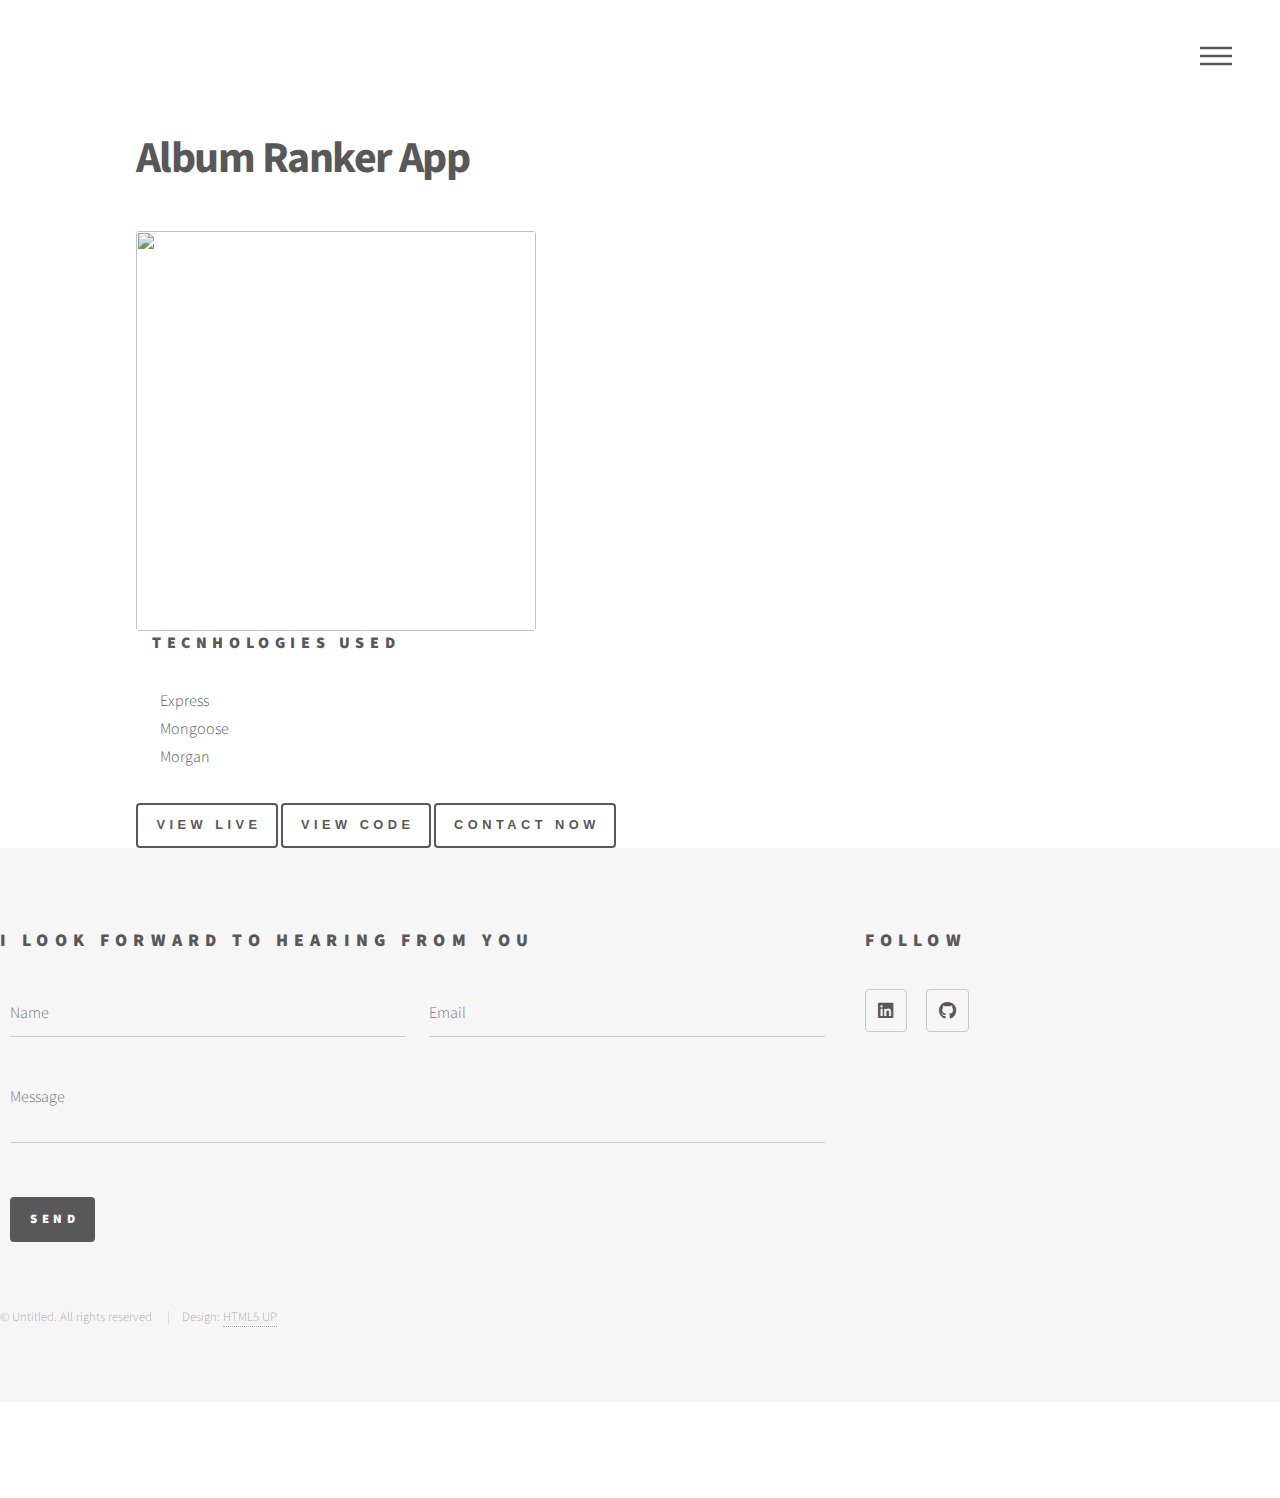
==== album-ranker.html @ a287e66a "added exercise" ====
<!DOCTYPE HTML>
<!--
	Phantom by HTML5 UP
	html5up.net | @ajlkn
	Free for personal and commercial use under the CCA 3.0 license (html5up.net/license)
-->
<html>

<head>
    <title>Album Ranker</title>
    <meta charset="utf-8" />
    <meta name="viewport" content="width=device-width, initial-scale=1, user-scalable=no" />
    <link rel="stylesheet" href="assets/css/main.css" />
    <noscript>
        <link rel="stylesheet" href="assets/css/noscript.css" />
    </noscript>
</head>

<body class="is-preload">
    <!-- Wrapper -->
    <div id="wrapper">

        <!-- Header -->
        <header id="header">
            <div class="inner">

                <!-- Logo -->
                <!-- <a href="index.html" class="logo">
                    <span class="symbol"><img src="images/logo.svg" alt="" /></span><span class="title">Phantom</span>
                </a> -->

                <!-- Nav -->
                <nav>
                    <ul>
                        <li><a href="#menu">Menu</a></li>
                    </ul>
                </nav>

            </div>
        </header>

        <!-- Menu -->
        <nav id="menu">
            <h2>Menu</h2>
            <ul>
                <li><a href="index.html">Home</a></li>
                <li><a href="https://github.com/Adrian-Walker/exercise-tracker">Exercise Tracker Repo</a></li>
                <li><a href="https://github.com/Adrian-Walker/Album-Ranker">Album Ranker Repo</a></li>
                <!-- <li><a href="https://github.com/Adrian-Walker/weather-app">Weather App Repo</a></li> -->
            </ul>
        </nav>

        <!-- Main -->
        <div id="main">
            <div class="inner">
                <!-- <h1>Project #1</h1> -->
                <h1>Album Ranker App</h1>

                <article class="style4">
                    <span class="image">
                        <a href="https://album-ranker.netlify.app/">
                            <img class="screenshots" src="screenshots/Screen Shot 2022-03-24 at 8.55.09 PM.png" />
                        </a>
                        <ul>
                            <h3>Tecnhologies Used</h3>
                            <li>Express</li>
                            <li>Mongoose</li>
                            <li>Morgan</li>
                        </ul>
                    </span>
                    <a href="https://album-ranker.netlify.app/">
                        <div class="content">
                        </div>
                    </a>
                    <button onclick="location.href='https://album-ranker.netlify.app/'">View Live</button>
                    <button onclick="location.href='https://github.com/Adrian-Walker/Album-Ranker'">View Code</button>
                    <button onclick="window.location.href='#contact-section'" class="contact-now">CONTACT NOW</button>
                </article>
            </div>

            <!-- Footer -->
            <footer id="footer">
                <div class="inner">
                    <section id="contact-section">
                        <h2>I Look Forward To Hearing From You</h2>
                        <form method="post" action="mailto:awalker3365@gmail.com" class="contact-form"
                            enctype="multipart/form-data" name="EmailForm">
                            <div class="fields">
                                <div class="field half">
                                    <input type="text" name="name" id="name" placeholder="Name" autocomplete="off" />
                                </div>
                                <div class="field half">
                                    <input type="email" name="email" id="email" placeholder="Email"
                                        autocomplete="off" />
                                </div>
                                <input type="hidden" name="_next" value="contact.html">
                                <div class="field">
                                    <textarea name="message" id="message" placeholder="Message"
                                        autocomplete="off"></textarea>
                                </div>
                            </div>
                            <ul class="actions">
                                <li><input type="submit" value="Send" class="primary" /></li>
                            </ul>
                        </form>
                    </section>
                    <section>
                        <h2>Follow</h2>
                        <ul class="icons">
                            <li><a href="https://www.linkedin.com/in/walker-adrian/"
                                    class="icon brands style2 fa-linkedin"><span class="label">Twitter</span></a>
                            </li>
                            <li><a href="https://github.com/Adrian-Walker" class="icon brands style2 fa-github"><span
                                        class="label">GitHub</span></a>
                            </li>
                            </li>
                        </ul>
                    </section>
                    <ul class="copyright">
                        <li>&copy; Untitled. All rights reserved</li>
                        <li>Design: <a href="http://html5up.net">HTML5 UP</a></li>
                    </ul>
                </div>
            </footer>

        </div>

        <!-- Scripts -->
        <script src="assets/js/jquery.min.js"></script>
        <script src="assets/js/browser.min.js"></script>
        <script src="assets/js/breakpoints.min.js"></script>
        <script src="assets/js/util.js"></script>
        <script src="assets/js/main.js"></script>

</body>

</html>
---- assets/css/main.css ----
@import url(fontawesome-all.min.css);
@import url("https://fonts.googleapis.com/css?family=Source+Sans+Pro:300,700,900");

/*
	Phantom by HTML5 UP
	html5up.net | @ajlkn
	Free for personal and commercial use under the CCA 3.0 license (html5up.net/license)
*/

html,
body,
div,
span,
applet,
object,
iframe,
h1,
h2,
h3,
h4,
h5,
h6,
p,
blockquote,
pre,
a,
abbr,
acronym,
address,
big,
cite,
code,
del,
dfn,
em,
img,
ins,
kbd,
q,
s,
samp,
small,
strike,
strong,
sub,
sup,
tt,
var,
b,
u,
i,
center,
dl,
dt,
dd,
ol,
ul,
li,
fieldset,
form,
label,
legend,
table,
caption,
tbody,
tfoot,
thead,
tr,
th,
td,
article,
aside,
canvas,
details,
embed,
figure,
figcaption,
footer,
header,
hgroup,
menu,
nav,
output,
ruby,
section,
summary,
time,
mark,
audio,
video {
	margin: 0;
	padding: 0;
	border: 0;
	font-size: 100%;
	font: inherit;
	vertical-align: baseline;
}

article,
aside,
details,
figcaption,
figure,
footer,
header,
hgroup,
menu,
nav,
section {
	display: block;
}

body {
	line-height: 1;
}


ol,
ul {
	list-style: none;
}

blockquote,
q {
	quotes: none;
}

blockquote:before,
blockquote:after,
q:before,
q:after {
	content: '';
	content: none;
}

table {
	border-collapse: collapse;
	border-spacing: 0;
}

body {
	-webkit-text-size-adjust: none;
}

mark {
	background-color: transparent;
	color: inherit;
}

input::-moz-focus-inner {
	border: 0;
	padding: 0;
}

input,
select,
textarea {
	-moz-appearance: none;
	-webkit-appearance: none;
	-ms-appearance: none;
	appearance: none;
}

/* Basic */

@-ms-viewport {
	width: device-width;
}

body {
	-ms-overflow-style: scrollbar;
}

@media screen and (max-width: 480px) {

	html,
	body {
		min-width: 320px;
	}

}

html {
	box-sizing: border-box;
}

*,
*:before,
*:after {
	box-sizing: inherit;
}

body {
	background: #ffffff;
}

body.is-preload *,
body.is-preload *:before,
body.is-preload *:after {
	-moz-animation: none !important;
	-webkit-animation: none !important;
	-ms-animation: none !important;
	animation: none !important;
	-moz-transition: none !important;
	-webkit-transition: none !important;
	-ms-transition: none !important;
	transition: none !important;
}

/* Type */

body,
input,
select,
textarea {
	color: #585858;
	font-family: "Source Sans Pro", Helvetica, sans-serif;
	font-size: 16pt;
	font-weight: 300;
	line-height: 1.75;
}

@media screen and (max-width: 1680px) {

	body,
	input,
	select,
	textarea {
		font-size: 14pt;
	}

}

@media screen and (max-width: 1280px) {

	body,
	input,
	select,
	textarea {
		font-size: 12pt;
	}

}

a {
	-moz-transition: border-bottom-color 0.2s ease, color 0.2s ease;
	-webkit-transition: border-bottom-color 0.2s ease, color 0.2s ease;
	-ms-transition: border-bottom-color 0.2s ease, color 0.2s ease;
	transition: border-bottom-color 0.2s ease, color 0.2s ease;
	text-decoration: none;
	color: #585858;
	border-bottom: dotted 1px rgba(88, 88, 88, 0.5);
}

a:hover {
	border-bottom-color: transparent;
	color: #f2849e !important;
}

strong,
b {
	font-weight: 900;
}

em,
i {
	font-style: italic;
}

p {
	margin: 0 0 2em 0;
}

h1 {
	font-size: 2.75em;
	font-weight: 700;
	line-height: 1.3;
	margin: 0 0 1em 0;
	letter-spacing: -0.035em;
}

h1 a {
	color: inherit;
}

@media screen and (max-width: 736px) {

	h1 {
		font-size: 2em;
		margin: 0 0 1em 0;
	}

}

@media screen and (max-width: 360px) {

	h1 {
		font-size: 1.75em;
	}

}

h2,
h3,
h4,
h5,
h6 {
	font-weight: 900;
	line-height: 1.5;
	margin: 0 0 2em 0;
	text-transform: uppercase;
	letter-spacing: 0.35em;
}

h2 a,
h3 a,
h4 a,
h5 a,
h6 a {
	color: inherit;
}

h2 {
	font-size: 1.1em;
}

h3 {
	font-size: 1em;
}

h4 {
	font-size: 0.8em;
}

h5 {
	font-size: 0.8em;
}

h6 {
	font-size: 0.8em;
}

@media screen and (max-width: 980px) {

	h1 br,
	h2 br,
	h3 br,
	h4 br,
	h5 br,
	h6 br {
		display: none;
	}

}

@media screen and (max-width: 736px) {

	h2 {
		font-size: 1em;
	}

	h3 {
		font-size: 0.8em;
	}

}

sub {
	font-size: 0.8em;
	position: relative;
	top: 0.5em;
}

sup {
	font-size: 0.8em;
	position: relative;
	top: -0.5em;
}

blockquote {
	border-left: solid 4px #c9c9c9;
	font-style: italic;
	margin: 0 0 2em 0;
	padding: 0.5em 0 0.5em 2em;
}

code {
	background: rgba(144, 144, 144, 0.075);
	border-radius: 4px;
	border: solid 1px #c9c9c9;
	font-family: "Courier New", monospace;
	font-size: 0.9em;
	margin: 0 0.25em;
	padding: 0.25em 0.65em;
}

pre {
	-webkit-overflow-scrolling: touch;
	font-family: "Courier New", monospace;
	font-size: 0.9em;
	margin: 0 0 2em 0;
}

pre code {
	display: block;
	line-height: 1.75;
	padding: 1em 1.5em;
	overflow-x: auto;
}

hr {
	border: 0;
	border-bottom: solid 1px #c9c9c9;
	margin: 2em 0;
}

hr.major {
	margin: 3em 0;
}

.align-left {
	text-align: left;
}

.align-center {
	text-align: center;
}

.align-right {
	text-align: right;
}

/* Row */

.row {
	display: flex;
	flex-wrap: wrap;
	box-sizing: border-box;
	align-items: stretch;
}

.row>* {
	box-sizing: border-box;
}

.row.gtr-uniform>*> :last-child {
	margin-bottom: 0;
}

.row.aln-left {
	justify-content: flex-start;
}

.row.aln-center {
	justify-content: center;
}

.row.aln-right {
	justify-content: flex-end;
}

.row.aln-top {
	align-items: flex-start;
}

.row.aln-middle {
	align-items: center;
}

.row.aln-bottom {
	align-items: flex-end;
}

.row>.imp {
	order: -1;
}

.row>.col-1 {
	width: 8.33333%;
}

.row>.off-1 {
	margin-left: 8.33333%;
}

.row>.col-2 {
	width: 16.66667%;
}

.row>.off-2 {
	margin-left: 16.66667%;
}

.row>.col-3 {
	width: 25%;
}

.row>.off-3 {
	margin-left: 25%;
}

.row>.col-4 {
	width: 33.33333%;
}

.row>.off-4 {
	margin-left: 33.33333%;
}

.row>.col-5 {
	width: 41.66667%;
}

.row>.off-5 {
	margin-left: 41.66667%;
}

.row>.col-6 {
	width: 50%;
}

.row>.off-6 {
	margin-left: 50%;
}

.row>.col-7 {
	width: 58.33333%;
}

.row>.off-7 {
	margin-left: 58.33333%;
}

.row>.col-8 {
	width: 66.66667%;
}

.row>.off-8 {
	margin-left: 66.66667%;
}

.row>.col-9 {
	width: 75%;
}

.row>.off-9 {
	margin-left: 75%;
}

.row>.col-10 {
	width: 83.33333%;
}

.row>.off-10 {
	margin-left: 83.33333%;
}

.row>.col-11 {
	width: 91.66667%;
}

.row>.off-11 {
	margin-left: 91.66667%;
}

.row>.col-12 {
	width: 100%;
}

.row>.off-12 {
	margin-left: 100%;
}

.row.gtr-0 {
	margin-top: 0;
	margin-left: 0em;
}

.row.gtr-0>* {
	padding: 0 0 0 0em;
}

.row.gtr-0.gtr-uniform {
	margin-top: 0em;
}

.row.gtr-0.gtr-uniform>* {
	padding-top: 0em;
}

.row.gtr-25 {
	margin-top: 0;
	margin-left: -0.5em;
}

.row.gtr-25>* {
	padding: 0 0 0 0.5em;
}

.row.gtr-25.gtr-uniform {
	margin-top: -0.5em;
}

.row.gtr-25.gtr-uniform>* {
	padding-top: 0.5em;
}

.row.gtr-50 {
	margin-top: 0;
	margin-left: -1em;
}

.row.gtr-50>* {
	padding: 0 0 0 1em;
}

.row.gtr-50.gtr-uniform {
	margin-top: -1em;
}

.row.gtr-50.gtr-uniform>* {
	padding-top: 1em;
}

.row {
	margin-top: 0;
	margin-left: -2em;
}

.row>* {
	padding: 0 0 0 2em;
}

.row.gtr-uniform {
	margin-top: -2em;
}

.row.gtr-uniform>* {
	padding-top: 2em;
}

.row.gtr-150 {
	margin-top: 0;
	margin-left: -3em;
}

.row.gtr-150>* {
	padding: 0 0 0 3em;
}

.row.gtr-150.gtr-uniform {
	margin-top: -3em;
}

.row.gtr-150.gtr-uniform>* {
	padding-top: 3em;
}

.row.gtr-200 {
	margin-top: 0;
	margin-left: -4em;
}

.row.gtr-200>* {
	padding: 0 0 0 4em;
}

.row.gtr-200.gtr-uniform {
	margin-top: -4em;
}

.row.gtr-200.gtr-uniform>* {
	padding-top: 4em;
}

@media screen and (max-width: 1680px) {

	.row {
		display: flex;
		flex-wrap: wrap;
		box-sizing: border-box;
		align-items: stretch;
	}

	.row>* {
		box-sizing: border-box;
	}

	.row.gtr-uniform>*> :last-child {
		margin-bottom: 0;
	}

	.row.aln-left {
		justify-content: flex-start;
	}

	.row.aln-center {
		justify-content: center;
	}

	.row.aln-right {
		justify-content: flex-end;
	}

	.row.aln-top {
		align-items: flex-start;
	}

	.row.aln-middle {
		align-items: center;
	}

	.row.aln-bottom {
		align-items: flex-end;
	}

	.row>.imp-xlarge {
		order: -1;
	}

	.row>.col-1-xlarge {
		width: 8.33333%;
	}

	.row>.off-1-xlarge {
		margin-left: 8.33333%;
	}

	.row>.col-2-xlarge {
		width: 16.66667%;
	}

	.row>.off-2-xlarge {
		margin-left: 16.66667%;
	}

	.row>.col-3-xlarge {
		width: 25%;
	}

	.row>.off-3-xlarge {
		margin-left: 25%;
	}

	.row>.col-4-xlarge {
		width: 33.33333%;
	}

	.row>.off-4-xlarge {
		margin-left: 33.33333%;
	}

	.row>.col-5-xlarge {
		width: 41.66667%;
	}

	.row>.off-5-xlarge {
		margin-left: 41.66667%;
	}

	.row>.col-6-xlarge {
		width: 50%;
	}

	.row>.off-6-xlarge {
		margin-left: 50%;
	}

	.row>.col-7-xlarge {
		width: 58.33333%;
	}

	.row>.off-7-xlarge {
		margin-left: 58.33333%;
	}

	.row>.col-8-xlarge {
		width: 66.66667%;
	}

	.row>.off-8-xlarge {
		margin-left: 66.66667%;
	}

	.row>.col-9-xlarge {
		width: 75%;
	}

	.row>.off-9-xlarge {
		margin-left: 75%;
	}

	.row>.col-10-xlarge {
		width: 83.33333%;
	}

	.row>.off-10-xlarge {
		margin-left: 83.33333%;
	}

	.row>.col-11-xlarge {
		width: 91.66667%;
	}

	.row>.off-11-xlarge {
		margin-left: 91.66667%;
	}

	.row>.col-12-xlarge {
		width: 100%;
	}

	.row>.off-12-xlarge {
		margin-left: 100%;
	}

	.row.gtr-0 {
		margin-top: 0;
		margin-left: 0em;
	}

	.row.gtr-0>* {
		padding: 0 0 0 0em;
	}

	.row.gtr-0.gtr-uniform {
		margin-top: 0em;
	}

	.row.gtr-0.gtr-uniform>* {
		padding-top: 0em;
	}

	.row.gtr-25 {
		margin-top: 0;
		margin-left: -0.5em;
	}

	.row.gtr-25>* {
		padding: 0 0 0 0.5em;
	}

	.row.gtr-25.gtr-uniform {
		margin-top: -0.5em;
	}

	.row.gtr-25.gtr-uniform>* {
		padding-top: 0.5em;
	}

	.row.gtr-50 {
		margin-top: 0;
		margin-left: -1em;
	}

	.row.gtr-50>* {
		padding: 0 0 0 1em;
	}

	.row.gtr-50.gtr-uniform {
		margin-top: -1em;
	}

	.row.gtr-50.gtr-uniform>* {
		padding-top: 1em;
	}

	.row {
		margin-top: 0;
		margin-left: -2em;
	}

	.row>* {
		padding: 0 0 0 2em;
	}

	.row.gtr-uniform {
		margin-top: -2em;
	}

	.row.gtr-uniform>* {
		padding-top: 2em;
	}

	.row.gtr-150 {
		margin-top: 0;
		margin-left: -3em;
	}

	.row.gtr-150>* {
		padding: 0 0 0 3em;
	}

	.row.gtr-150.gtr-uniform {
		margin-top: -3em;
	}

	.row.gtr-150.gtr-uniform>* {
		padding-top: 3em;
	}

	.row.gtr-200 {
		margin-top: 0;
		margin-left: -4em;
	}

	.row.gtr-200>* {
		padding: 0 0 0 4em;
	}

	.row.gtr-200.gtr-uniform {
		margin-top: -4em;
	}

	.row.gtr-200.gtr-uniform>* {
		padding-top: 4em;
	}

}

@media screen and (max-width: 1280px) {

	.row {
		display: flex;
		flex-wrap: wrap;
		box-sizing: border-box;
		align-items: stretch;
	}

	.row>* {
		box-sizing: border-box;
	}

	.row.gtr-uniform>*> :last-child {
		margin-bottom: 0;
	}

	.row.aln-left {
		justify-content: flex-start;
	}

	.row.aln-center {
		justify-content: center;
	}

	.row.aln-right {
		justify-content: flex-end;
	}

	.row.aln-top {
		align-items: flex-start;
	}

	.row.aln-middle {
		align-items: center;
	}

	.row.aln-bottom {
		align-items: flex-end;
	}

	.row>.imp-large {
		order: -1;
	}

	.row>.col-1-large {
		width: 8.33333%;
	}

	.row>.off-1-large {
		margin-left: 8.33333%;
	}

	.row>.col-2-large {
		width: 16.66667%;
	}

	.row>.off-2-large {
		margin-left: 16.66667%;
	}

	.row>.col-3-large {
		width: 25%;
	}

	.row>.off-3-large {
		margin-left: 25%;
	}

	.row>.col-4-large {
		width: 33.33333%;
	}

	.row>.off-4-large {
		margin-left: 33.33333%;
	}

	.row>.col-5-large {
		width: 41.66667%;
	}

	.row>.off-5-large {
		margin-left: 41.66667%;
	}

	.row>.col-6-large {
		width: 50%;
	}

	.row>.off-6-large {
		margin-left: 50%;
	}

	.row>.col-7-large {
		width: 58.33333%;
	}

	.row>.off-7-large {
		margin-left: 58.33333%;
	}

	.row>.col-8-large {
		width: 66.66667%;
	}

	.row>.off-8-large {
		margin-left: 66.66667%;
	}

	.row>.col-9-large {
		width: 75%;
	}

	.row>.off-9-large {
		margin-left: 75%;
	}

	.row>.col-10-large {
		width: 83.33333%;
	}

	.row>.off-10-large {
		margin-left: 83.33333%;
	}

	.row>.col-11-large {
		width: 91.66667%;
	}

	.row>.off-11-large {
		margin-left: 91.66667%;
	}

	.row>.col-12-large {
		width: 100%;
	}

	.row>.off-12-large {
		margin-left: 100%;
	}

	.row.gtr-0 {
		margin-top: 0;
		margin-left: 0em;
	}

	.row.gtr-0>* {
		padding: 0 0 0 0em;
	}

	.row.gtr-0.gtr-uniform {
		margin-top: 0em;
	}

	.row.gtr-0.gtr-uniform>* {
		padding-top: 0em;
	}

	.row.gtr-25 {
		margin-top: 0;
		margin-left: -0.5em;
	}

	.row.gtr-25>* {
		padding: 0 0 0 0.5em;
	}

	.row.gtr-25.gtr-uniform {
		margin-top: -0.5em;
	}

	.row.gtr-25.gtr-uniform>* {
		padding-top: 0.5em;
	}

	.row.gtr-50 {
		margin-top: 0;
		margin-left: -1em;
	}

	.row.gtr-50>* {
		padding: 0 0 0 1em;
	}

	.row.gtr-50.gtr-uniform {
		margin-top: -1em;
	}

	.row.gtr-50.gtr-uniform>* {
		padding-top: 1em;
	}

	.row {
		margin-top: 0;
		margin-left: -2em;
	}

	.row>* {
		padding: 0 0 0 2em;
	}

	.row.gtr-uniform {
		margin-top: -2em;
	}

	.row.gtr-uniform>* {
		padding-top: 2em;
	}

	.row.gtr-150 {
		margin-top: 0;
		margin-left: -3em;
	}

	.row.gtr-150>* {
		padding: 0 0 0 3em;
	}

	.row.gtr-150.gtr-uniform {
		margin-top: -3em;
	}

	.row.gtr-150.gtr-uniform>* {
		padding-top: 3em;
	}

	.row.gtr-200 {
		margin-top: 0;
		margin-left: -4em;
	}

	.row.gtr-200>* {
		padding: 0 0 0 4em;
	}

	.row.gtr-200.gtr-uniform {
		margin-top: -4em;
	}

	.row.gtr-200.gtr-uniform>* {
		padding-top: 4em;
	}

}

@media screen and (max-width: 980px) {

	.row {
		display: flex;
		flex-wrap: wrap;
		box-sizing: border-box;
		align-items: stretch;
	}

	.row>* {
		box-sizing: border-box;
	}

	.row.gtr-uniform>*> :last-child {
		margin-bottom: 0;
	}

	.row.aln-left {
		justify-content: flex-start;
	}

	.row.aln-center {
		justify-content: center;
	}

	.row.aln-right {
		justify-content: flex-end;
	}

	.row.aln-top {
		align-items: flex-start;
	}

	.row.aln-middle {
		align-items: center;
	}

	.row.aln-bottom {
		align-items: flex-end;
	}

	.row>.imp-medium {
		order: -1;
	}

	.row>.col-1-medium {
		width: 8.33333%;
	}

	.row>.off-1-medium {
		margin-left: 8.33333%;
	}

	.row>.col-2-medium {
		width: 16.66667%;
	}

	.row>.off-2-medium {
		margin-left: 16.66667%;
	}

	.row>.col-3-medium {
		width: 25%;
	}

	.row>.off-3-medium {
		margin-left: 25%;
	}

	.row>.col-4-medium {
		width: 33.33333%;
	}

	.row>.off-4-medium {
		margin-left: 33.33333%;
	}

	.row>.col-5-medium {
		width: 41.66667%;
	}

	.row>.off-5-medium {
		margin-left: 41.66667%;
	}

	.row>.col-6-medium {
		width: 50%;
	}

	.row>.off-6-medium {
		margin-left: 50%;
	}

	.row>.col-7-medium {
		width: 58.33333%;
	}

	.row>.off-7-medium {
		margin-left: 58.33333%;
	}

	.row>.col-8-medium {
		width: 66.66667%;
	}

	.row>.off-8-medium {
		margin-left: 66.66667%;
	}

	.row>.col-9-medium {
		width: 75%;
	}

	.row>.off-9-medium {
		margin-left: 75%;
	}

	.row>.col-10-medium {
		width: 83.33333%;
	}

	.row>.off-10-medium {
		margin-left: 83.33333%;
	}

	.row>.col-11-medium {
		width: 91.66667%;
	}

	.row>.off-11-medium {
		margin-left: 91.66667%;
	}

	.row>.col-12-medium {
		width: 100%;
	}

	.row>.off-12-medium {
		margin-left: 100%;
	}

	.row.gtr-0 {
		margin-top: 0;
		margin-left: 0em;
	}

	.row.gtr-0>* {
		padding: 0 0 0 0em;
	}

	.row.gtr-0.gtr-uniform {
		margin-top: 0em;
	}

	.row.gtr-0.gtr-uniform>* {
		padding-top: 0em;
	}

	.row.gtr-25 {
		margin-top: 0;
		margin-left: -0.375em;
	}

	.row.gtr-25>* {
		padding: 0 0 0 0.375em;
	}

	.row.gtr-25.gtr-uniform {
		margin-top: -0.375em;
	}

	.row.gtr-25.gtr-uniform>* {
		padding-top: 0.375em;
	}

	.row.gtr-50 {
		margin-top: 0;
		margin-left: -0.75em;
	}

	.row.gtr-50>* {
		padding: 0 0 0 0.75em;
	}

	.row.gtr-50.gtr-uniform {
		margin-top: -0.75em;
	}

	.row.gtr-50.gtr-uniform>* {
		padding-top: 0.75em;
	}

	.row {
		margin-top: 0;
		margin-left: -1.5em;
	}

	.row>* {
		padding: 0 0 0 1.5em;
	}

	.row.gtr-uniform {
		margin-top: -1.5em;
	}

	.row.gtr-uniform>* {
		padding-top: 1.5em;
	}

	.row.gtr-150 {
		margin-top: 0;
		margin-left: -2.25em;
	}

	.row.gtr-150>* {
		padding: 0 0 0 2.25em;
	}

	.row.gtr-150.gtr-uniform {
		margin-top: -2.25em;
	}

	.row.gtr-150.gtr-uniform>* {
		padding-top: 2.25em;
	}

	.row.gtr-200 {
		margin-top: 0;
		margin-left: -3em;
	}

	.row.gtr-200>* {
		padding: 0 0 0 3em;
	}

	.row.gtr-200.gtr-uniform {
		margin-top: -3em;
	}

	.row.gtr-200.gtr-uniform>* {
		padding-top: 3em;
	}

}

@media screen and (max-width: 736px) {

	.row {
		display: flex;
		flex-wrap: wrap;
		box-sizing: border-box;
		align-items: stretch;
	}

	.row>* {
		box-sizing: border-box;
	}

	.row.gtr-uniform>*> :last-child {
		margin-bottom: 0;
	}

	.row.aln-left {
		justify-content: flex-start;
	}

	.row.aln-center {
		justify-content: center;
	}

	.row.aln-right {
		justify-content: flex-end;
	}

	.row.aln-top {
		align-items: flex-start;
	}

	.row.aln-middle {
		align-items: center;
	}

	.row.aln-bottom {
		align-items: flex-end;
	}

	.row>.imp-small {
		order: -1;
	}

	.row>.col-1-small {
		width: 8.33333%;
	}

	.row>.off-1-small {
		margin-left: 8.33333%;
	}

	.row>.col-2-small {
		width: 16.66667%;
	}

	.row>.off-2-small {
		margin-left: 16.66667%;
	}

	.row>.col-3-small {
		width: 25%;
	}

	.row>.off-3-small {
		margin-left: 25%;
	}

	.row>.col-4-small {
		width: 33.33333%;
	}

	.row>.off-4-small {
		margin-left: 33.33333%;
	}

	.row>.col-5-small {
		width: 41.66667%;
	}

	.row>.off-5-small {
		margin-left: 41.66667%;
	}

	.row>.col-6-small {
		width: 50%;
	}

	.row>.off-6-small {
		margin-left: 50%;
	}

	.row>.col-7-small {
		width: 58.33333%;
	}

	.row>.off-7-small {
		margin-left: 58.33333%;
	}

	.row>.col-8-small {
		width: 66.66667%;
	}

	.row>.off-8-small {
		margin-left: 66.66667%;
	}

	.row>.col-9-small {
		width: 75%;
	}

	.row>.off-9-small {
		margin-left: 75%;
	}

	.row>.col-10-small {
		width: 83.33333%;
	}

	.row>.off-10-small {
		margin-left: 83.33333%;
	}

	.row>.col-11-small {
		width: 91.66667%;
	}

	.row>.off-11-small {
		margin-left: 91.66667%;
	}

	.row>.col-12-small {
		width: 100%;
	}

	.row>.off-12-small {
		margin-left: 100%;
	}

	.row.gtr-0 {
		margin-top: 0;
		margin-left: 0em;
	}

	.row.gtr-0>* {
		padding: 0 0 0 0em;
	}

	.row.gtr-0.gtr-uniform {
		margin-top: 0em;
	}

	.row.gtr-0.gtr-uniform>* {
		padding-top: 0em;
	}

	.row.gtr-25 {
		margin-top: 0;
		margin-left: -0.25em;
	}

	.row.gtr-25>* {
		padding: 0 0 0 0.25em;
	}

	.row.gtr-25.gtr-uniform {
		margin-top: -0.25em;
	}

	.row.gtr-25.gtr-uniform>* {
		padding-top: 0.25em;
	}

	.row.gtr-50 {
		margin-top: 0;
		margin-left: -0.5em;
	}

	.row.gtr-50>* {
		padding: 0 0 0 0.5em;
	}

	.row.gtr-50.gtr-uniform {
		margin-top: -0.5em;
	}

	.row.gtr-50.gtr-uniform>* {
		padding-top: 0.5em;
	}

	.row {
		margin-top: 0;
		margin-left: -1em;
	}

	.row>* {
		padding: 0 0 0 1em;
	}

	.row.gtr-uniform {
		margin-top: -1em;
	}

	.row.gtr-uniform>* {
		padding-top: 1em;
	}

	.row.gtr-150 {
		margin-top: 0;
		margin-left: -1.5em;
	}

	.row.gtr-150>* {
		padding: 0 0 0 1.5em;
	}

	.row.gtr-150.gtr-uniform {
		margin-top: -1.5em;
	}

	.row.gtr-150.gtr-uniform>* {
		padding-top: 1.5em;
	}

	.row.gtr-200 {
		margin-top: 0;
		margin-left: -2em;
	}

	.row.gtr-200>* {
		padding: 0 0 0 2em;
	}

	.row.gtr-200.gtr-uniform {
		margin-top: -2em;
	}

	.row.gtr-200.gtr-uniform>* {
		padding-top: 2em;
	}

}

@media screen and (max-width: 480px) {

	.row {
		display: flex;
		flex-wrap: wrap;
		box-sizing: border-box;
		align-items: stretch;
	}

	.row>* {
		box-sizing: border-box;
	}

	.row.gtr-uniform>*> :last-child {
		margin-bottom: 0;
	}

	.row.aln-left {
		justify-content: flex-start;
	}

	.row.aln-center {
		justify-content: center;
	}

	.row.aln-right {
		justify-content: flex-end;
	}

	.row.aln-top {
		align-items: flex-start;
	}

	.row.aln-middle {
		align-items: center;
	}

	.row.aln-bottom {
		align-items: flex-end;
	}

	.row>.imp-xsmall {
		order: -1;
	}

	.row>.col-1-xsmall {
		width: 8.33333%;
	}

	.row>.off-1-xsmall {
		margin-left: 8.33333%;
	}

	.row>.col-2-xsmall {
		width: 16.66667%;
	}

	.row>.off-2-xsmall {
		margin-left: 16.66667%;
	}

	.row>.col-3-xsmall {
		width: 25%;
	}

	.row>.off-3-xsmall {
		margin-left: 25%;
	}

	.row>.col-4-xsmall {
		width: 33.33333%;
	}

	.row>.off-4-xsmall {
		margin-left: 33.33333%;
	}

	.row>.col-5-xsmall {
		width: 41.66667%;
	}

	.row>.off-5-xsmall {
		margin-left: 41.66667%;
	}

	.row>.col-6-xsmall {
		width: 50%;
	}

	.row>.off-6-xsmall {
		margin-left: 50%;
	}

	.row>.col-7-xsmall {
		width: 58.33333%;
	}

	.row>.off-7-xsmall {
		margin-left: 58.33333%;
	}

	.row>.col-8-xsmall {
		width: 66.66667%;
	}

	.row>.off-8-xsmall {
		margin-left: 66.66667%;
	}

	.row>.col-9-xsmall {
		width: 75%;
	}

	.row>.off-9-xsmall {
		margin-left: 75%;
	}

	.row>.col-10-xsmall {
		width: 83.33333%;
	}

	.row>.off-10-xsmall {
		margin-left: 83.33333%;
	}

	.row>.col-11-xsmall {
		width: 91.66667%;
	}

	.row>.off-11-xsmall {
		margin-left: 91.66667%;
	}

	.row>.col-12-xsmall {
		width: 100%;
	}

	.row>.off-12-xsmall {
		margin-left: 100%;
	}

	.row.gtr-0 {
		margin-top: 0;
		margin-left: 0em;
	}

	.row.gtr-0>* {
		padding: 0 0 0 0em;
	}

	.row.gtr-0.gtr-uniform {
		margin-top: 0em;
	}

	.row.gtr-0.gtr-uniform>* {
		padding-top: 0em;
	}

	.row.gtr-25 {
		margin-top: 0;
		margin-left: -0.25em;
	}

	.row.gtr-25>* {
		padding: 0 0 0 0.25em;
	}

	.row.gtr-25.gtr-uniform {
		margin-top: -0.25em;
	}

	.row.gtr-25.gtr-uniform>* {
		padding-top: 0.25em;
	}

	.row.gtr-50 {
		margin-top: 0;
		margin-left: -0.5em;
	}

	.row.gtr-50>* {
		padding: 0 0 0 0.5em;
	}

	.row.gtr-50.gtr-uniform {
		margin-top: -0.5em;
	}

	.row.gtr-50.gtr-uniform>* {
		padding-top: 0.5em;
	}

	.row {
		margin-top: 0;
		margin-left: -1em;
	}

	.row>* {
		padding: 0 0 0 1em;
	}

	.row.gtr-uniform {
		margin-top: -1em;
	}

	.row.gtr-uniform>* {
		padding-top: 1em;
	}

	.row.gtr-150 {
		margin-top: 0;
		margin-left: -1.5em;
	}

	.row.gtr-150>* {
		padding: 0 0 0 1.5em;
	}

	.row.gtr-150.gtr-uniform {
		margin-top: -1.5em;
	}

	.row.gtr-150.gtr-uniform>* {
		padding-top: 1.5em;
	}

	.row.gtr-200 {
		margin-top: 0;
		margin-left: -2em;
	}

	.row.gtr-200>* {
		padding: 0 0 0 2em;
	}

	.row.gtr-200.gtr-uniform {
		margin-top: -2em;
	}

	.row.gtr-200.gtr-uniform>* {
		padding-top: 2em;
	}

}

/* Section/Article */

section.special,
article.special {
	text-align: center;
}

header p {
	margin-top: -1em;
}

@media screen and (max-width: 736px) {

	header p {
		margin-top: 0;
	}

}

/* Icon */

.icon {
	text-decoration: none;
	border-bottom: none;
	position: relative;
}

.icon:before {
	-moz-osx-font-smoothing: grayscale;
	-webkit-font-smoothing: antialiased;
	display: inline-block;
	font-style: normal;
	font-variant: normal;
	text-rendering: auto;
	line-height: 1;
	text-transform: none !important;
	font-family: 'Font Awesome 5 Free';
	font-weight: 400;
}

.icon>.label {
	display: none;
}

.icon:before {
	line-height: inherit;
}

.icon.solid:before {
	font-weight: 900;
}

.icon.brands:before {
	font-family: 'Font Awesome 5 Brands';
}

.icon.style2 {
	-moz-transition: background-color 0.2s ease-in-out, color 0.2s ease-in-out, border-color 0.2s ease-in-out;
	-webkit-transition: background-color 0.2s ease-in-out, color 0.2s ease-in-out, border-color 0.2s ease-in-out;
	-ms-transition: background-color 0.2s ease-in-out, color 0.2s ease-in-out, border-color 0.2s ease-in-out;
	transition: background-color 0.2s ease-in-out, color 0.2s ease-in-out, border-color 0.2s ease-in-out;
	background-color: transparent;
	border: solid 1px #c9c9c9;
	border-radius: 4px;
	width: 2.65em;
	height: 2.65em;
	display: inline-block;
	text-align: center;
	line-height: 2.65em;
	color: inherit;
}

.icon.style2:before {
	font-size: 1.1em;
}

.icon.style2:hover {
	color: #f2849e;
	border-color: #f2849e;
}

.icon.style2:active {
	background-color: rgba(242, 132, 158, 0.1);
}

/* List */

ol {
	list-style: decimal;
	margin: 0 0 2em 0;
	padding-left: 1.25em;
}

ol li {
	padding-left: 0.25em;
}

ul {
	list-style: disc;
	margin: 0 0 2em 0;
	padding-left: 1em;
}

ul li {
	padding-left: 0.5em;
}

ul.alt {
	list-style: none;
	padding-left: 0;
}

ul.alt li {
	border-top: solid 1px #c9c9c9;
	padding: 0.5em 0;
}

ul.alt li:first-child {
	border-top: 0;
	padding-top: 0;
}

dl {
	margin: 0 0 2em 0;
}

dl dt {
	display: block;
	font-weight: 900;
	margin: 0 0 1em 0;
}

dl dd {
	margin-left: 2em;
}

/* Actions */

ul.actions {
	display: -moz-flex;
	display: -webkit-flex;
	display: -ms-flex;
	display: flex;
	cursor: default;
	list-style: none;
	margin-left: -1em;
	padding-left: 0;
}

ul.actions li {
	padding: 0 0 0 1em;
	vertical-align: middle;
}

ul.actions.special {
	-moz-justify-content: center;
	-webkit-justify-content: center;
	-ms-justify-content: center;
	justify-content: center;
	width: 100%;
	margin-left: 0;
}

ul.actions.special li:first-child {
	padding-left: 0;
}

ul.actions.stacked {
	-moz-flex-direction: column;
	-webkit-flex-direction: column;
	-ms-flex-direction: column;
	flex-direction: column;
	margin-left: 0;
}

ul.actions.stacked li {
	padding: 1.3em 0 0 0;
}

ul.actions.stacked li:first-child {
	padding-top: 0;
}

ul.actions.fit {
	width: calc(100% + 1em);
}

ul.actions.fit li {
	-moz-flex-grow: 1;
	-webkit-flex-grow: 1;
	-ms-flex-grow: 1;
	flex-grow: 1;
	-moz-flex-shrink: 1;
	-webkit-flex-shrink: 1;
	-ms-flex-shrink: 1;
	flex-shrink: 1;
	width: 100%;
}

ul.actions.fit li>* {
	width: 100%;
}

ul.actions.fit.stacked {
	width: 100%;
}

li {
	list-style: none;
}

@media screen and (max-width: 480px) {

	ul.actions:not(.fixed) {
		-moz-flex-direction: column;
		-webkit-flex-direction: column;
		-ms-flex-direction: column;
		flex-direction: column;
		margin-left: 0;
		width: 100% !important;
	}

	ul.actions:not(.fixed) li {
		-moz-flex-grow: 1;
		-webkit-flex-grow: 1;
		-ms-flex-grow: 1;
		flex-grow: 1;
		-moz-flex-shrink: 1;
		-webkit-flex-shrink: 1;
		-ms-flex-shrink: 1;
		flex-shrink: 1;
		padding: 1em 0 0 0;
		text-align: center;
		width: 100%;
	}

	ul.actions:not(.fixed) li>* {
		width: 100%;
	}

	ul.actions:not(.fixed) li:first-child {
		padding-top: 0;
	}

	ul.actions:not(.fixed) li input[type="submit"],
	ul.actions:not(.fixed) li input[type="reset"],
	ul.actions:not(.fixed) li input[type="button"],
	ul.actions:not(.fixed) li button,
	ul.actions:not(.fixed) li .button {
		width: 100%;
	}

	ul.actions:not(.fixed) li input[type="submit"].icon:before,
	ul.actions:not(.fixed) li input[type="reset"].icon:before,
	ul.actions:not(.fixed) li input[type="button"].icon:before,
	ul.actions:not(.fixed) li button.icon:before,
	ul.actions:not(.fixed) li .button.icon:before {
		margin-left: -0.5rem;
	}

}

/* Icons */

ul.icons {
	cursor: default;
	list-style: none;
	padding-left: 0;
	margin: -1em 0 2em -1em;
}

ul.icons li {
	display: inline-block;
	padding: 1em 0 0 1em;
}

/* Form */

form {
	margin: 0 0 2em 0;
	overflow-x: hidden;
}

form> :last-child {
	margin-bottom: 0;
}

form>.fields {
	display: -moz-flex;
	display: -webkit-flex;
	display: -ms-flex;
	display: flex;
	-moz-flex-wrap: wrap;
	-webkit-flex-wrap: wrap;
	-ms-flex-wrap: wrap;
	flex-wrap: wrap;
	width: calc(100% + 3em);
	margin: -1.5em 0 2em -1.5em;
}

form>.fields>.field {
	-moz-flex-grow: 0;
	-webkit-flex-grow: 0;
	-ms-flex-grow: 0;
	flex-grow: 0;
	-moz-flex-shrink: 0;
	-webkit-flex-shrink: 0;
	-ms-flex-shrink: 0;
	flex-shrink: 0;
	padding: 1.5em 0 0 1.5em;
	width: calc(100% - 1.5em);
}

form>.fields>.field.half {
	width: calc(50% - 0.75em);
}

form>.fields>.field.third {
	width: calc(100%/3 - 0.5em);
}

form>.fields>.field.quarter {
	width: calc(25% - 0.375em);
}

@media screen and (max-width: 480px) {

	form>.fields {
		width: calc(100% + 3em);
		margin: -1.5em 0 2em -1.5em;
	}

	form>.fields>.field {
		padding: 1.5em 0 0 1.5em;
		width: calc(100% - 1.5em);
	}

	form>.fields>.field.half {
		width: calc(100% - 1.5em);
	}

	form>.fields>.field.third {
		width: calc(100% - 1.5em);
	}

	form>.fields>.field.quarter {
		width: calc(100% - 1.5em);
	}

}

label {
	display: block;
	font-size: 0.9em;
	font-weight: 900;
	margin: 0 0 1em 0;
}

input[type="text"],
input[type="password"],
input[type="email"],
input[type="tel"],
select,
textarea {
	-moz-appearance: none;
	-webkit-appearance: none;
	-ms-appearance: none;
	appearance: none;
	background-color: transparent;
	border: none;
	border-radius: 0;
	border-bottom: solid 1px #c9c9c9;
	color: inherit;
	display: block;
	outline: 0;
	padding: 0;
	text-decoration: none;
	width: 100%;
}

input[type="text"]:invalid,
input[type="password"]:invalid,
input[type="email"]:invalid,
input[type="tel"]:invalid,
select:invalid,
textarea:invalid {
	box-shadow: none;
}

input[type="text"]:focus,
input[type="password"]:focus,
input[type="email"]:focus,
input[type="tel"]:focus,
select:focus,
textarea:focus {
	border-bottom-color: #f2849e;
	box-shadow: inset 0 -1px 0 0 #f2849e;
}

select {
	background-image: url("data:image/svg+xml;charset=utf8,%3Csvg xmlns='http://www.w3.org/2000/svg' width='40' height='40' preserveAspectRatio='none' viewBox='0 0 40 40'%3E%3Cpath d='M9.4,12.3l10.4,10.4l10.4-10.4c0.2-0.2,0.5-0.4,0.9-0.4c0.3,0,0.6,0.1,0.9,0.4l3.3,3.3c0.2,0.2,0.4,0.5,0.4,0.9 c0,0.4-0.1,0.6-0.4,0.9L20.7,31.9c-0.2,0.2-0.5,0.4-0.9,0.4c-0.3,0-0.6-0.1-0.9-0.4L4.3,17.3c-0.2-0.2-0.4-0.5-0.4-0.9 c0-0.4,0.1-0.6,0.4-0.9l3.3-3.3c0.2-0.2,0.5-0.4,0.9-0.4S9.1,12.1,9.4,12.3z' fill='%23c9c9c9' /%3E%3C/svg%3E");
	background-size: 1.25rem;
	background-repeat: no-repeat;
	background-position: calc(100% - 1rem) center;
	height: 3em;
	padding-right: 3em;
	text-overflow: ellipsis;
}

select option {
	background: #ffffff;
}

select:focus::-ms-value {
	background-color: transparent;
}

select::-ms-expand {
	display: none;
}

input[type="text"],
input[type="password"],
input[type="email"],
select {
	height: 3em;
}

textarea {
	padding: 0;
	min-height: 3.75em;
}

input[type="checkbox"],
input[type="radio"] {
	-moz-appearance: none;
	-webkit-appearance: none;
	-ms-appearance: none;
	appearance: none;
	display: block;
	float: left;
	margin-right: -2em;
	opacity: 0;
	width: 1em;
	z-index: -1;
}

input[type="checkbox"]+label,
input[type="radio"]+label {
	text-decoration: none;
	color: #585858;
	cursor: pointer;
	display: inline-block;
	font-size: 1em;
	font-weight: 300;
	padding-left: 2.55em;
	padding-right: 0.75em;
	position: relative;
}

input[type="checkbox"]+label:before,
input[type="radio"]+label:before {
	-moz-osx-font-smoothing: grayscale;
	-webkit-font-smoothing: antialiased;
	display: inline-block;
	font-style: normal;
	font-variant: normal;
	text-rendering: auto;
	line-height: 1;
	text-transform: none !important;
	font-family: 'Font Awesome 5 Free';
	font-weight: 900;
}

input[type="checkbox"]+label:before,
input[type="radio"]+label:before {
	border-radius: 4px;
	border: solid 1px #c9c9c9;
	content: '';
	display: inline-block;
	font-size: 0.8em;
	height: 2.25em;
	left: 0;
	line-height: 2.25em;
	position: absolute;
	text-align: center;
	top: 0;
	width: 2.25em;
}

input[type="checkbox"]:checked+label:before,
input[type="radio"]:checked+label:before {
	background: #585858;
	border-color: #585858;
	color: #ffffff;
	content: '\f00c';
}

input[type="checkbox"]:focus+label:before,
input[type="radio"]:focus+label:before {
	border-color: #f2849e;
	box-shadow: 0 0 0 1px #f2849e;
}

input[type="checkbox"]+label:before {
	border-radius: 4px;
}

input[type="radio"]+label:before {
	border-radius: 100%;
}

/* Box */

.box {
	border-radius: 4px;
	border: solid 1px #c9c9c9;
	margin-bottom: 2em;
	padding: 1.5em;
}

.box> :last-child,
.box> :last-child> :last-child,
.box> :last-child> :last-child> :last-child {
	margin-bottom: 0;
}

.box.alt {
	border: 0;
	border-radius: 0;
	padding: 0;
}

/* Image */

.image {
	border-radius: 4px;
	border: 0;
	display: inline-block;
	position: relative;
}

.image img {
	border-radius: 4px;
	display: block;
}

.image.left,
.image.right {
	max-width: 40%;
}

.image.left img,
.image.right img {
	width: 100%;
}

.image.left {
	float: left;
	padding: 0 1.5em 1em 0;
	top: 0.25em;
}

.image.right {
	float: right;
	padding: 0 0 1em 1.5em;
	top: 0.25em;
}

.image.fit {
	display: block;
	margin: 0 0 2em 0;
	width: 100%;
}

.image.fit img {
	width: 100%;
}

.image.main {
	display: block;
	margin: 0 0 3em 0;
	width: 100%;
}

.image.main img {
	width: 100%;
}

@media screen and (max-width: 736px) {

	.image.main {
		margin: 0 0 2em 0;
	}

}

/* Table */

.table-wrapper {
	-webkit-overflow-scrolling: touch;
	overflow-x: auto;
}

table {
	margin: 0 0 2em 0;
	width: 100%;
}

table tbody tr {
	border: solid 1px #c9c9c9;
	border-left: 0;
	border-right: 0;
}

table tbody tr:nth-child(2n + 1) {
	background-color: rgba(144, 144, 144, 0.075);
}

table td {
	padding: 0.75em 0.75em;
}

table th {
	font-size: 0.9em;
	font-weight: 900;
	padding: 0 0.75em 0.75em 0.75em;
	text-align: left;
}

table thead {
	border-bottom: solid 2px #c9c9c9;
}

table tfoot {
	border-top: solid 2px #c9c9c9;
}

table.alt {
	border-collapse: separate;
}

table.alt tbody tr td {
	border: solid 1px #c9c9c9;
	border-left-width: 0;
	border-top-width: 0;
}

table.alt tbody tr td:first-child {
	border-left-width: 1px;
}

table.alt tbody tr:first-child td {
	border-top-width: 1px;
}

table.alt thead {
	border-bottom: 0;
}

table.alt tfoot {
	border-top: 0;
}

/* Button */

input[type="submit"],
input[type="reset"],
input[type="button"],
button,
.button {
	-moz-appearance: none;
	-webkit-appearance: none;
	-ms-appearance: none;
	appearance: none;
	-moz-transition: background-color 0.2s ease-in-out, color 0.2s ease-in-out, box-shadow 0.2s ease-in-out;
	-webkit-transition: background-color 0.2s ease-in-out, color 0.2s ease-in-out, box-shadow 0.2s ease-in-out;
	-ms-transition: background-color 0.2s ease-in-out, color 0.2s ease-in-out, box-shadow 0.2s ease-in-out;
	transition: background-color 0.2s ease-in-out, color 0.2s ease-in-out, box-shadow 0.2s ease-in-out;
	background-color: transparent;
	border-radius: 4px;
	border: 0;
	box-shadow: inset 0 0 0 2px #585858;
	color: #585858 !important;
	cursor: pointer;
	display: inline-block;
	font-size: 0.8em;
	font-weight: 900;
	height: 3.5em;
	letter-spacing: 0.35em;
	line-height: 3.45em;
	overflow: hidden;
	padding: 0 1.25em 0 1.6em;
	text-align: center;
	text-decoration: none;
	text-overflow: ellipsis;
	text-transform: uppercase;
	white-space: nowrap;
}

input[type="submit"].icon:before,
input[type="reset"].icon:before,
input[type="button"].icon:before,
button.icon:before,
.button.icon:before {
	margin-right: 0.5em;
}

input[type="submit"].fit,
input[type="reset"].fit,
input[type="button"].fit,
button.fit,
.button.fit {
	width: 100%;
}

input[type="submit"]:hover,
input[type="reset"]:hover,
input[type="button"]:hover,
button:hover,
.button:hover {
	color: #f2849e !important;
	box-shadow: inset 0 0 0 2px #f2849e;
}

input[type="submit"]:active,
input[type="reset"]:active,
input[type="button"]:active,
button:active,
.button:active {
	background-color: rgba(242, 132, 158, 0.1);
}

input[type="submit"].small,
input[type="reset"].small,
input[type="button"].small,
button.small,
.button.small {
	font-size: 0.6em;
}

input[type="submit"].large,
input[type="reset"].large,
input[type="button"].large,
button.large,
.button.large {
	font-size: 1em;
}

input[type="submit"].primary,
input[type="reset"].primary,
input[type="button"].primary,
button.primary,
.button.primary {
	box-shadow: none;
	background-color: #585858;
	color: #ffffff !important;
}

input[type="submit"].primary:hover,
input[type="reset"].primary:hover,
input[type="button"].primary:hover,
button.primary:hover,
.button.primary:hover {
	background-color: #f2849e;
}

input[type="submit"].primary:active,
input[type="reset"].primary:active,
input[type="button"].primary:active,
button.primary:active,
.button.primary:active {
	background-color: #ee5f81;
}

input[type="submit"].disabled,
input[type="submit"]:disabled,
input[type="reset"].disabled,
input[type="reset"]:disabled,
input[type="button"].disabled,
input[type="button"]:disabled,
button.disabled,
button:disabled,
.button.disabled,
.button:disabled {
	pointer-events: none;
	opacity: 0.25;
}

.ranker {
	list-style: none;
	text-align: center;
}

.weather {
	list-style: none;
}

.weather {
	list-style: none;
}

.projects {
	margin-left: 42%;
	margin-right: 42%;
	width: 8em;
}

.about-me {
	padding: 20px;
	margin: 20px;
}

.contact-button {
	margin-bottom: 35px;
	padding-bottom: 5px;
}

.icons {
	display: block;
	margin-left: auto;
	margin-right: auto;
	width: 40%;
}

/* Tiles */

.tiles {
	display: -moz-flex;
	display: -webkit-flex;
	display: -ms-flex;
	display: flex;
	-moz-flex-wrap: wrap;
	-webkit-flex-wrap: wrap;
	-ms-flex-wrap: wrap;
	flex-wrap: wrap;
	position: relative;
	margin: -2.5em 0 0 -2.5em;
}

.tiles article {
	-moz-transition: -moz-transform 0.5s ease, opacity 0.5s ease;
	-webkit-transition: -webkit-transform 0.5s ease, opacity 0.5s ease;
	-ms-transition: -ms-transform 0.5s ease, opacity 0.5s ease;
	transition: transform 0.5s ease, opacity 0.5s ease;
	position: relative;
	width: calc(33.33333% - 2.5em);
	margin: 2.5em 0 0 2.5em;
}

.tiles article>.image {
	-moz-transition: -moz-transform 0.5s ease;
	-webkit-transition: -webkit-transform 0.5s ease;
	-ms-transition: -ms-transform 0.5s ease;
	transition: transform 0.5s ease;
	position: relative;
	display: block;
	width: 100%;
	border-radius: 4px;
	overflow: hidden;
}

.tiles article>.image img {
	display: block;
	width: 100%;
}

.tiles article>.image:before {
	pointer-events: none;
	-moz-transition: background-color 0.5s ease, opacity 0.5s ease;
	-webkit-transition: background-color 0.5s ease, opacity 0.5s ease;
	-ms-transition: background-color 0.5s ease, opacity 0.5s ease;
	transition: background-color 0.5s ease, opacity 0.5s ease;
	content: '';
	display: block;
	position: absolute;
	top: 0;
	left: 0;
	width: 100%;
	height: 100%;
	opacity: 1.0;
	z-index: 1;
	opacity: 0.8;
}

.tiles article>.image:after {
	pointer-events: none;
	-moz-transition: opacity 0.5s ease;
	-webkit-transition: opacity 0.5s ease;
	-ms-transition: opacity 0.5s ease;
	transition: opacity 0.5s ease;
	content: '';
	display: block;
	position: absolute;
	top: 0;
	left: 0;
	width: 100%;
	height: 100%;
	background-position: center;
	background-repeat: no-repeat;
	background-size: 100% 100%;
	opacity: 0.25;
	z-index: 2;
}

.tiles article>a {
	display: -moz-flex;
	display: -webkit-flex;
	display: -ms-flex;
	display: flex;
	-moz-flex-direction: column;
	-webkit-flex-direction: column;
	-ms-flex-direction: column;
	flex-direction: column;
	-moz-align-items: center;
	-webkit-align-items: center;
	-ms-align-items: center;
	align-items: center;
	-moz-justify-content: center;
	-webkit-justify-content: center;
	-ms-justify-content: center;
	justify-content: center;
	-moz-transition: background-color 0.5s ease, -moz-transform 0.5s ease;
	-webkit-transition: background-color 0.5s ease, -webkit-transform 0.5s ease;
	-ms-transition: background-color 0.5s ease, -ms-transform 0.5s ease;
	transition: background-color 0.5s ease, transform 0.5s ease;
	position: absolute;
	top: 0;
	left: 0;
	width: 100%;
	height: 100%;
	padding: 1em;
	border-radius: 4px;
	border-bottom: 0;
	color: #ffffff;
	text-align: center;
	text-decoration: none;
	z-index: 3;
}

.screenshots {
	border-image: auto;
	height: 400px;
	width: 400px;
	border: 1px bold red;
}

.projects {}

.message-sent {
	margin: auto;
	padding: 70px;
	width: 30%;
}

.fields {
	height: 200px;
	width: 200px;
}

.contact-form {
	padding-left: 10px;
}

.tiles article>a> :last-child {
	margin: 0;
}

.tiles article>a:hover {
	color: #ffffff !important;
}

.tiles article>a h2 {
	margin: 0;
}

.tiles article>a .content {
	-moz-transition: max-height 0.5s ease, opacity 0.5s ease;
	-webkit-transition: max-height 0.5s ease, opacity 0.5s ease;
	-ms-transition: max-height 0.5s ease, opacity 0.5s ease;
	transition: max-height 0.5s ease, opacity 0.5s ease;
	width: 100%;
	max-height: 0;
	line-height: 1.5;
	margin-top: 0.35em;
	opacity: 0;
}

.tiles article>a .content> :last-child {
	margin-bottom: 0;
}

.tiles article.style1>.image:before {
	background-color: #f2849e;
}

.tiles article.style2>.image:before {
	background-color: #7ecaf6;
}

.tiles article.style3>.image:before {
	background-color: #7bd0c1;
}

.tiles article.style4>.image:before {
	background-color: #c75b9b;
}

.tiles article.style5>.image:before {
	background-color: #ae85ca;
}

.tiles article.style6>.image:before {
	background-color: #8499e7;
}

body:not(.is-touch) .tiles article:hover>.image {
	-moz-transform: scale(1.1);
	-webkit-transform: scale(1.1);
	-ms-transform: scale(1.1);
	transform: scale(1.1);
}

body:not(.is-touch) .tiles article:hover>.image:before {
	background-color: #333333;
	opacity: 0.35;
}

body:not(.is-touch) .tiles article:hover>.image:after {
	opacity: 0;
}

body:not(.is-touch) .tiles article:hover .content {
	max-height: 15em;
	opacity: 1;
}

*+.tiles {
	margin-top: 2em;
}

body.is-preload .tiles article {
	-moz-transform: scale(0.9);
	-webkit-transform: scale(0.9);
	-ms-transform: scale(0.9);
	transform: scale(0.9);
	opacity: 0;
}

body.is-touch .tiles article .content {
	max-height: 15em;
	opacity: 1;
}

@media screen and (max-width: 1280px) {

	.tiles {
		margin: -1.25em 0 0 -1.25em;
	}

	.tiles article {
		width: calc(33.33333% - 1.25em);
		margin: 1.25em 0 0 1.25em;
	}

}

@media screen and (max-width: 980px) {

	.tiles {
		margin: -2.5em 0 0 -2.5em;
	}

	.tiles article {
		width: calc(50% - 2.5em);
		margin: 2.5em 0 0 2.5em;
	}

}

@media screen and (max-width: 736px) {

	.tiles {
		margin: -1.25em 0 0 -1.25em;
	}

	.tiles article {
		width: calc(50% - 1.25em);
		margin: 1.25em 0 0 1.25em;
	}

	.tiles article:hover>.image {
		-moz-transform: scale(1.0);
		-webkit-transform: scale(1.0);
		-ms-transform: scale(1.0);
		transform: scale(1.0);
	}

}

@media screen and (max-width: 480px) {

	.tiles {
		margin: 0;
	}

	.tiles article {
		width: 100%;
		margin: 1.25em 0 0 0;
	}

}

/* Header */

#header {
	padding: 8em 0 0.1em 0;
}

#header .logo {
	display: block;
	border-bottom: 0;
	color: inherit;
	font-weight: 900;
	letter-spacing: 0.35em;
	margin: 0 0 2.5em 0;
	text-decoration: none;
	text-transform: uppercase;
	display: inline-block;
}

#header .logo>* {
	display: inline-block;
	vertical-align: middle;
}

#header .logo .symbol {
	margin-right: 0.65em;
}

#header .logo .symbol img {
	display: block;
	width: 2em;
	height: 2em;
}

#header nav {
	position: fixed;
	right: 2em;
	top: 2em;
	z-index: 10000;
}

#header nav ul {
	display: -moz-flex;
	display: -webkit-flex;
	display: -ms-flex;
	display: flex;
	-moz-align-items: center;
	-webkit-align-items: center;
	-ms-align-items: center;
	align-items: center;
	list-style: none;
	margin: 0;
	padding: 0;
}

#header nav ul li {
	display: block;
	padding: 0;
}

#header nav ul li a {
	display: block;
	position: relative;
	height: 3em;
	line-height: 3em;
	padding: 0 1.5em;
	background-color: rgba(255, 255, 255, 0.5);
	border-radius: 4px;
	border: 0;
	font-size: 0.8em;
	font-weight: 900;
	letter-spacing: 0.35em;
	text-transform: uppercase;
}

#header nav ul li a[href="#menu"] {
	-webkit-tap-highlight-color: transparent;
	width: 4em;
	text-indent: 4em;
	font-size: 1em;
	overflow: hidden;
	padding: 0;
	white-space: nowrap;
}

#header nav ul li a[href="#menu"]:before,
#header nav ul li a[href="#menu"]:after {
	-moz-transition: opacity 0.2s ease;
	-webkit-transition: opacity 0.2s ease;
	-ms-transition: opacity 0.2s ease;
	transition: opacity 0.2s ease;
	content: '';
	display: block;
	position: absolute;
	top: 0;
	left: 0;
	width: 100%;
	height: 100%;
	background-position: center;
	background-repeat: no-repeat;
	background-size: 2em 2em;
}

#header nav ul li a[href="#menu"]:before {
	background-image: url("data:image/svg+xml;charset=utf8,%3Csvg xmlns='http://www.w3.org/2000/svg' width='100' height='100' viewBox='0 0 100 100' preserveAspectRatio='none'%3E%3Cstyle%3Eline %7B stroke-width: 8px%3B stroke: %23f2849e%3B %7D%3C/style%3E%3Cline x1='0' y1='25' x2='100' y2='25' /%3E%3Cline x1='0' y1='50' x2='100' y2='50' /%3E%3Cline x1='0' y1='75' x2='100' y2='75' /%3E%3C/svg%3E");
	opacity: 0;
}

#header nav ul li a[href="#menu"]:after {
	background-image: url("data:image/svg+xml;charset=utf8,%3Csvg xmlns='http://www.w3.org/2000/svg' width='100' height='100' viewBox='0 0 100 100' preserveAspectRatio='none'%3E%3Cstyle%3Eline %7B stroke-width: 8px%3B stroke: %23585858%3B %7D%3C/style%3E%3Cline x1='0' y1='25' x2='100' y2='25' /%3E%3Cline x1='0' y1='50' x2='100' y2='50' /%3E%3Cline x1='0' y1='75' x2='100' y2='75' /%3E%3C/svg%3E");
	opacity: 1;
}

#header nav ul li a[href="#menu"]:hover:before {
	opacity: 1;
}

#header nav ul li a[href="#menu"]:hover:after {
	opacity: 0;
}

@media screen and (max-width: 736px) {

	#header {
		padding: 4em 0 0.1em 0;
	}

	#header nav {
		right: 0.5em;
		top: 0.5em;
	}

	#header nav ul li a[href="#menu"]:before,
	#header nav ul li a[href="#menu"]:after {
		background-size: 1.5em 1.5em;
	}

}

/* Menu */

#wrapper {
	-moz-transition: opacity 0.45s ease;
	-webkit-transition: opacity 0.45s ease;
	-ms-transition: opacity 0.45s ease;
	transition: opacity 0.45s ease;
	opacity: 1;
}

#menu {
	-moz-transform: translateX(22em);
	-webkit-transform: translateX(22em);
	-ms-transform: translateX(22em);
	transform: translateX(22em);
	-moz-transition: -moz-transform 0.45s ease, visibility 0.45s;
	-webkit-transition: -webkit-transform 0.45s ease, visibility 0.45s;
	-ms-transition: -ms-transform 0.45s ease, visibility 0.45s;
	transition: transform 0.45s ease, visibility 0.45s;
	position: fixed;
	top: 0;
	right: 0;
	width: 22em;
	max-width: 80%;
	height: 100%;
	-webkit-overflow-scrolling: touch;
	background: #585858;
	color: #ffffff;
	cursor: default;
	visibility: hidden;
	z-index: 10002;
}

#menu>.inner {
	-moz-transition: opacity 0.45s ease;
	-webkit-transition: opacity 0.45s ease;
	-ms-transition: opacity 0.45s ease;
	transition: opacity 0.45s ease;
	-webkit-overflow-scrolling: touch;
	position: absolute;
	top: 0;
	left: 0;
	width: 100%;
	height: 100%;
	padding: 2.75em;
	opacity: 0;
	overflow-y: auto;
}

#menu>.inner>ul {
	list-style: none;
	margin: 0 0 1em 0;
	padding: 0;
}

#menu>.inner>ul>li {
	padding: 0;
	border-top: solid 1px rgba(255, 255, 255, 0.15);
}

#menu>.inner>ul>li a {
	display: block;
	padding: 1em 0;
	line-height: 1.5;
	border: 0;
	color: inherit;
}

#menu>.inner>ul>li:first-child {
	border-top: 0;
	margin-top: -1em;
}

#menu>.close {
	-moz-transition: opacity 0.45s ease, -moz-transform 0.45s ease;
	-webkit-transition: opacity 0.45s ease, -webkit-transform 0.45s ease;
	-ms-transition: opacity 0.45s ease, -ms-transform 0.45s ease;
	transition: opacity 0.45s ease, transform 0.45s ease;
	-moz-transform: scale(0.25) rotate(180deg);
	-webkit-transform: scale(0.25) rotate(180deg);
	-ms-transform: scale(0.25) rotate(180deg);
	transform: scale(0.25) rotate(180deg);
	-webkit-tap-highlight-color: transparent;
	display: block;
	position: absolute;
	top: 2em;
	left: -6em;
	width: 6em;
	text-indent: 6em;
	height: 3em;
	border: 0;
	font-size: 1em;
	opacity: 0;
	overflow: hidden;
	padding: 0;
	white-space: nowrap;
}

#menu>.close:before,
#menu>.close:after {
	-moz-transition: opacity 0.2s ease;
	-webkit-transition: opacity 0.2s ease;
	-ms-transition: opacity 0.2s ease;
	transition: opacity 0.2s ease;
	content: '';
	display: block;
	position: absolute;
	top: 0;
	left: 0;
	width: 100%;
	height: 100%;
	background-position: center;
	background-repeat: no-repeat;
	background-size: 2em 2em;
}

#menu>.close:before {
	background-image: url("data:image/svg+xml;charset=utf8,%3Csvg xmlns='http://www.w3.org/2000/svg' width='100' height='100' viewBox='0 0 100 100' preserveAspectRatio='none'%3E%3Cstyle%3Eline %7B stroke-width: 8px%3B stroke: %23f2849e%3B %7D%3C/style%3E%3Cline x1='15' y1='15' x2='85' y2='85' /%3E%3Cline x1='85' y1='15' x2='15' y2='85' /%3E%3C/svg%3E");
	opacity: 0;
}

#menu>.close:after {
	background-image: url("data:image/svg+xml;charset=utf8,%3Csvg xmlns='http://www.w3.org/2000/svg' width='100' height='100' viewBox='0 0 100 100' preserveAspectRatio='none'%3E%3Cstyle%3Eline %7B stroke-width: 8px%3B stroke: %23585858%3B %7D%3C/style%3E%3Cline x1='15' y1='15' x2='85' y2='85' /%3E%3Cline x1='85' y1='15' x2='15' y2='85' /%3E%3C/svg%3E");
	opacity: 1;
}

#menu>.close:hover:before {
	opacity: 1;
}

#menu>.close:hover:after {
	opacity: 0;
}

@media screen and (max-width: 736px) {

	#menu {
		-moz-transform: translateX(16.5em);
		-webkit-transform: translateX(16.5em);
		-ms-transform: translateX(16.5em);
		transform: translateX(16.5em);
		width: 16.5em;
	}

	#menu>.inner {
		padding: 2.75em 1.5em;
	}

	#menu>.close {
		top: 0.5em;
		left: -4.25em;
		width: 4.25em;
		text-indent: 4.25em;
	}

	#menu>.close:before,
	#menu>.close:after {
		background-size: 1.5em 1.5em;
	}

}

body.is-menu-visible #wrapper {
	pointer-events: none;
	cursor: default;
	opacity: 0.25;
}

body.is-menu-visible #menu {
	-moz-transform: translateX(0);
	-webkit-transform: translateX(0);
	-ms-transform: translateX(0);
	transform: translateX(0);
	visibility: visible;
}

body.is-menu-visible #menu>* {
	opacity: 1;
}

body.is-menu-visible #menu .close {
	-moz-transform: scale(1.0) rotate(0deg);
	-webkit-transform: scale(1.0) rotate(0deg);
	-ms-transform: scale(1.0) rotate(0deg);
	transform: scale(1.0) rotate(0deg);
	opacity: 1;
}

/* Main */

#main {
	padding: 0em 0 6em 0;
}

@media screen and (max-width: 736px) {

	#main {
		padding: 0em 0 4em 0;
	}

}

/* Footer */

#footer {
	padding: 5em 0 6em 0;
	background-color: #f6f6f6;
}

#footer>.inner {
	display: -moz-flex;
	display: -webkit-flex;
	display: -ms-flex;
	display: flex;
	-moz-flex-wrap: wrap;
	-webkit-flex-wrap: wrap;
	-ms-flex-wrap: wrap;
	flex-wrap: wrap;
	-moz-flex-direction: row;
	-webkit-flex-direction: row;
	-ms-flex-direction: row;
	flex-direction: row;
}

#footer>.inner>*> :last-child {
	margin-bottom: 0;
}

#footer>.inner section:nth-child(1) {
	width: calc(66% - 2.5em);
	margin-right: 2.5em;
}

#footer>.inner section:nth-child(2) {
	width: calc(33% - 2.5em);
	margin-left: 2.5em;
}

#footer>.inner .copyright {
	width: 100%;
	padding: 0;
	margin-top: 5em;
	list-style: none;
	font-size: 0.8em;
	color: rgba(88, 88, 88, 0.5);
}

#footer>.inner .copyright a {
	color: inherit;
}

#footer>.inner .copyright li {
	display: inline-block;
	border-left: solid 1px rgba(88, 88, 88, 0.15);
	line-height: 1;
	padding: 0 0 0 1em;
	margin: 0 0 0 1em;
}

#footer>.inner .copyright li:first-child {
	border-left: 0;
	padding-left: 0;
	margin-left: 0;
}

@media screen and (max-width: 1280px) {

	#footer {
		padding: 5em 0 3em 0;
	}

	#footer>.inner section:nth-child(1) {
		width: calc(66% - 1.25em);
		margin-right: 1.25em;
	}

	#footer>.inner section:nth-child(2) {
		width: calc(33% - 1.25em);
		margin-left: 1.25em;
	}

}

@media screen and (max-width: 980px) {

	#footer>.inner section:nth-child(1) {
		width: 66%;
		margin-right: 0;
	}

	#footer>.inner section:nth-child(2) {
		width: calc(33% - 2.5em);
		margin-left: 2.5em;
	}

}

@media screen and (max-width: 736px) {

	#footer {
		padding: 3em 0 1em 0;
	}

	#footer>.inner {
		-moz-flex-direction: column;
		-webkit-flex-direction: column;
		-ms-flex-direction: column;
		flex-direction: column;
	}

	#footer>.inner section:nth-child(1) {
		width: 100%;
		margin-right: 0;
		margin: 3em 0 0 0;
	}

	#footer>.inner section:nth-child(2) {
		-moz-order: -1;
		-webkit-order: -1;
		-ms-order: -1;
		order: -1;
		width: 100%;
		margin-left: 0;
	}

	#footer>.inner .copyright {
		margin-top: 3em;
	}

}

@media screen and (max-width: 480px) {

	#footer>.inner .copyright {
		margin-top: 3em;
	}

	#footer>.inner .copyright li {
		border-left: 0;
		padding-left: 0;
		margin: 0.75em 0 0 0;
		display: block;
		line-height: inherit;
	}

	#footer>.inner .copyright li:first-child {
		margin-top: 0;
	}

}

/* Wrapper */

#wrapper>*>.inner {
	width: 100%;
	max-width: 68em;
	margin: 0 auto;
	padding: 0 2.5em;
}

@media screen and (max-width: 736px) {

	#wrapper>*>.inner {
		padding: 0 1.25em;
	}

}

header {
	text-align: center;
}
---- assets/css/noscript.css ----
/*
	Phantom by HTML5 UP
	html5up.net | @ajlkn
	Free for personal and commercial use under the CCA 3.0 license (html5up.net/license)
*/

/* Tiles */

	body.is-preload .tiles article {
		-moz-transform: none;
		-webkit-transform: none;
		-ms-transform: none;
		transform: none;
		opacity: 1;
	}
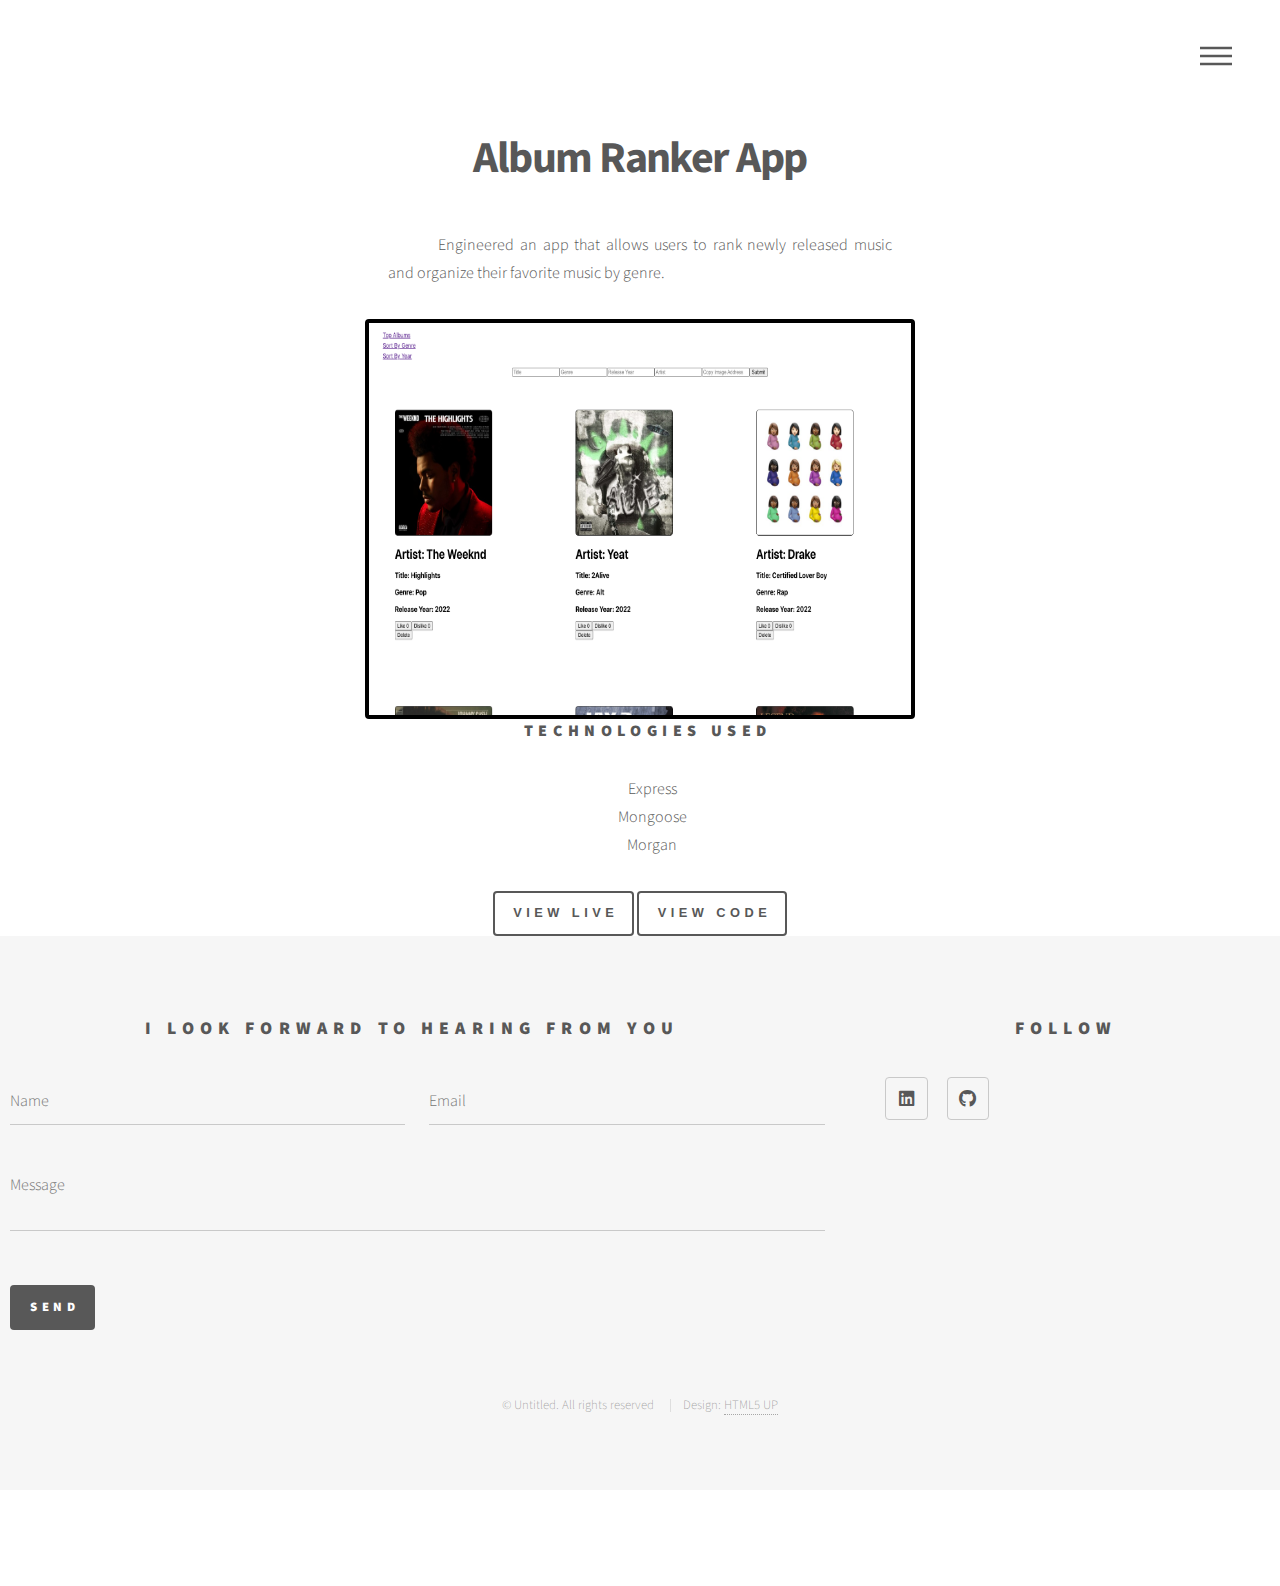
==== commit 25f8a350: "updated portfolio" ====
--- a/album-ranker.html
+++ b/album-ranker.html
@@ -44,25 +44,24 @@
             <h2>Menu</h2>
             <ul>
                 <li><a href="index.html">Home</a></li>
-                <li><a href="https://github.com/Adrian-Walker/exercise-tracker">Exercise Tracker Repo</a></li>
-                <li><a href="https://github.com/Adrian-Walker/Album-Ranker">Album Ranker Repo</a></li>
                 <!-- <li><a href="https://github.com/Adrian-Walker/weather-app">Weather App Repo</a></li> -->
             </ul>
         </nav>
 
         <!-- Main -->
-        <div id="main">
+        <div id="main" class="pages">
             <div class="inner">
                 <!-- <h1>Project #1</h1> -->
                 <h1>Album Ranker App</h1>
+<p>Engineered an app that allows users to rank newly released music and organize their favorite music by genre.</p>
 
-                <article class="style4">
+<article class="style4">
                     <span class="image">
                         <a href="https://album-ranker.netlify.app/">
-                            <img class="screenshots" src="screenshots/Screen Shot 2022-03-24 at 8.55.09 PM.png" />
+                            <img class="screenshots" src="screenshots/albumRanker.png" />
                         </a>
                         <ul>
-                            <h3>Tecnhologies Used</h3>
+                            <h3>Technologies Used</h3>
                             <li>Express</li>
                             <li>Mongoose</li>
                             <li>Morgan</li>
@@ -74,7 +73,6 @@
                     </a>
                     <button onclick="location.href='https://album-ranker.netlify.app/'">View Live</button>
                     <button onclick="location.href='https://github.com/Adrian-Walker/Album-Ranker'">View Code</button>
-                    <button onclick="window.location.href='#contact-section'" class="contact-now">CONTACT NOW</button>
                 </article>
             </div>
 
@@ -107,10 +105,10 @@
                     <section>
                         <h2>Follow</h2>
                         <ul class="icons">
-                            <li><a href="https://www.linkedin.com/in/walker-adrian/"
+                            <li><a href="https://www.linkedin.com/in/walker-adrian/" target="_blank"
                                     class="icon brands style2 fa-linkedin"><span class="label">Twitter</span></a>
                             </li>
-                            <li><a href="https://github.com/Adrian-Walker" class="icon brands style2 fa-github"><span
+                            <li><a href="https://github.com/Adrian-Walker" target="_blank" class="icon brands style2 fa-github"><span
                                         class="label">GitHub</span></a>
                             </li>
                             </li>
--- a/assets/css/main.css
+++ b/assets/css/main.css
@@ -96,6 +96,10 @@
 	vertical-align: baseline;
 }
 
+.pages{
+	text-align: center;
+}
+
 article,
 aside,
 details,
@@ -2702,13 +2706,26 @@
 
 .projects {
 	margin-left: 42%;
-	margin-right: 42%;
-	width: 8em;
+	margin-right: 43%;
+	width: 5em;
+	margin-top: 55px;
 }
 
 .about-me {
+	text-align: center;
 	padding: 20px;
-	margin: 20px;
+	margin: 5px;
+	padding-bottom: 2%;
+}
+
+
+
+p {
+	text-indent: 50px;
+	/* width: 500px; */
+	text-align: justify;
+	padding-left: 25%;
+	padding-right: 25%;
 }
 
 .contact-button {
@@ -2841,11 +2858,17 @@
 .screenshots {
 	border-image: auto;
 	height: 400px;
-	width: 400px;
-	border: 1px bold red;
-}
-
-.projects {}
+	width: 550px;
+	border: 4px solid black;
+}
+
+.screenshots:hover{
+	height: 450px;
+	width: 600px;
+	box-shadow: 10px 10px 10px grey;
+}
+
+/* .projects {} */
 
 .message-sent {
 	margin: auto;
